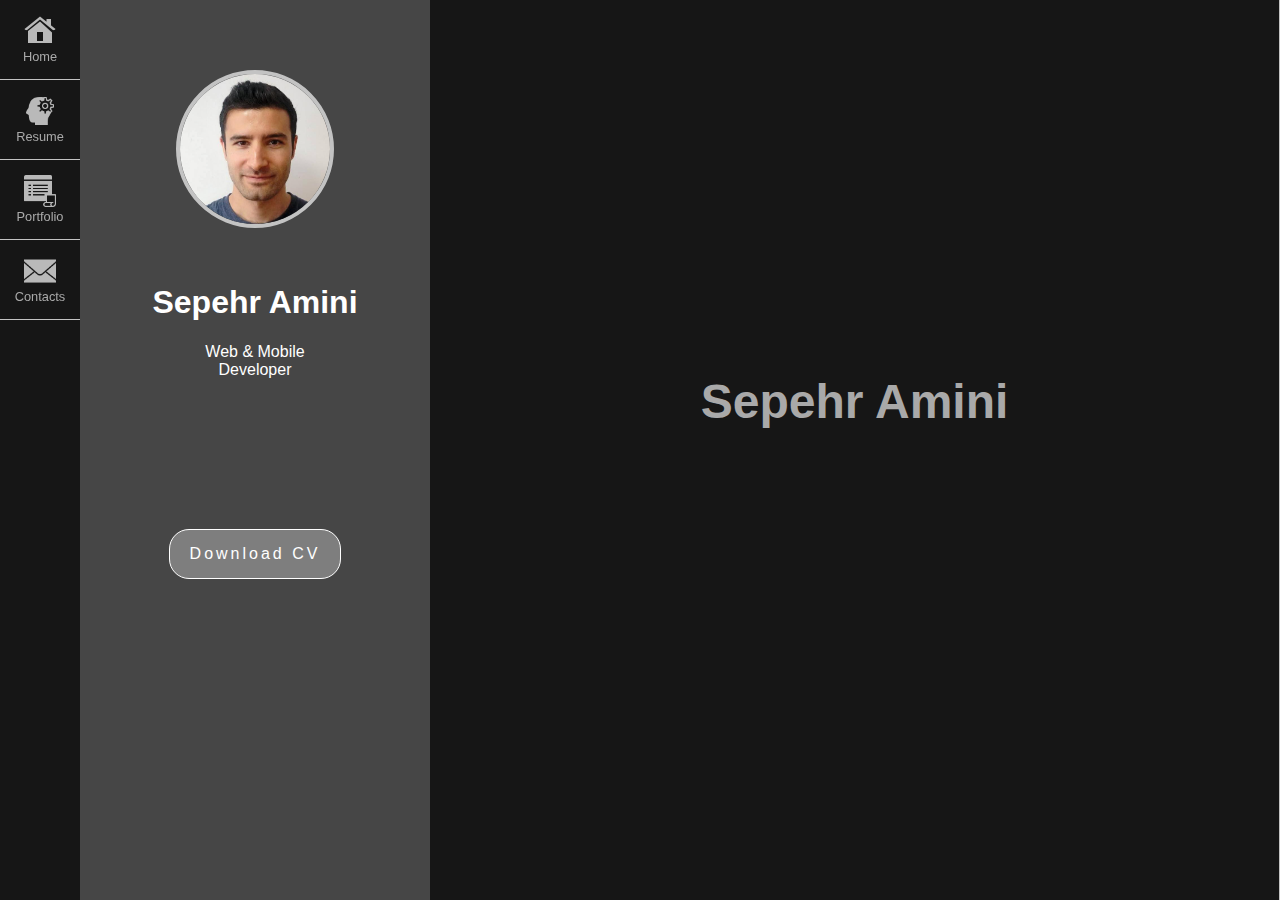
==== index.html @ 9ae67316 "site prima tetativo" ====
<!DOCTYPE html>
<html lang="en">

<head>
    <meta charset="UTF-8">
    <meta http-equiv="X-UA-Compatible" content="IE=edge">
    <meta name="viewport" content="width=device-width, initial-scale=1.0">
    <link rel="stylesheet" href="stylenew.css">

    <title>Sepehr Amini - Mobile App Developer</title>
</head>

<body>
    <div class="container">
        <img class="ham-img" src="images/hamburgerimg.jpg" alt="hamburger image" onclick="hamCover()">

        <!-- open open1 -->
        <div class="ctn" data-opnstate="0" onclick="openfun()" >

            <div class="listContainer">
                <div class="row" onclick="home1()">Home</div>
                <div class="row" onclick="resume()">Resume</div>
                <div class="row" onclick="portfolio()">Portfolio</div>
                <div class="row" onclick="contacts()" style="white-space: nowrap;">Contact me</div>
            </div>

            <div class="ctn_ham">

            </div>

            <div class="ctn_cl" onclick="closefun()">

                <div class="ctn_cl_close1">

                </div>

            </div>

        </div>


        <!-- home -->

        <div class="sidebar">
            <li>
                <ul onclick="homeBig()" ><img class="homeimg" src="images/icons8-home-64.png" style="transform: rotate(0deg);">
                    <p>Home</p>
                </ul>
                <ul onclick="resumeBig()" ><img class="homeimg" src="images/icons8-development-skill-50.png" style="transform: rotate(0deg);">
                    <p>Resume</p>
                </ul>
                <ul onclick="portfolioBig()" ><img class="homeimg" src="images/icons8-property-script-50.png" style="transform: rotate(0deg);">
                    <p>Portfolio</p>
                </ul>
                <ul onclick="contactsBig()" ><img class="homeimg" src="images/icons8-secured-letter-50.png" style="transform: rotate(0deg);">
                    <p>Contacts</p>
                </ul>
            </li>
        </div>


        <div class="immagine">
            <img src="images/axeman.png" alt="Profile Photo">
            <h1>Sepehr Amini</h1>
            <div class="st1" style="width: 100px;">Web & Mobile Developer </div>
            <a class="button1" href='cvmarzo2023.pdf' target="_blank">Download CV</a>
        </div>

        <div class="centrale">
            <div class="home"  >
                <h1>Sepehr Amini</h1>
                <div class="stContainer">
                    <div class="st1"> Developer </div>
                    <div class="st2"> Web </div>
                    <div class="st3"> Mobile </div>
                </div>

                <a class="button2" href='cvmarzo2023.pdf' target="_blank">Download CV</a>

            </div>

            <!-- resume -->

            <div class="resume-contenuto" >
                <div class="education">
                    <h3>Education</h3>
                    <div class="princi">
                        <div class="left-part">
                            <p class="princi-anno">2020-2021</p>
                            <div class="cerchio"></div>
                            <p class="princi-desc0">IFOA - Training Institute of Corporate Professionals</p>
                        </div>
                        <div class="right-part">
                            <p class="princi-desc1">Developer for web applications and mobile</p>
                            <p class="princi-desc2">In this course I learned the
                                basics of programming, with a focus on OOP. The main
                                focus of the course was learning how to program in Java
                                and applying that knowledge in Android Studio. We have
                                also been given knowledge
                                of Front End (HTML, Javascript,Css), SQL, Cyber security.</p>
                        </div>
                    </div>

                    <div class="princi">
                        <div class="left-part">
                            <p class="princi-anno">2017-2021</p>
                            <p class="princi-desc0">Conservatory of music "Luigi Cherubini"</p>
                            <div class="cerchio"></div>
                        </div>
                        <div class="right-part">
                            <p class="princi-desc1">Developer for audio applications</p>
                            <p class="princi-desc2">Master of Electronic music. In this course I learned to program with visual
                                 programming languages for music 
                                 and multimedia like MSP-MAX and PureData.</p>
                        </div>
                    </div>
                    <h3>Experience</h3>
                    <div class="princi">
                        <div class="left-part">
                            <p class="princi-anno">2021 - Current</p>
                            <p class="princi-desc0">MMInformatica Company</p>
                            <div class="cerchio"></div>
                        </div>
                        <div class="right-part">
                            <p class="princi-desc1">Softwar Developer</p>
                            <p class="princi-desc2">DMH project.
                                https://mminformatica.it/</p>
                        </div>
                    </div>
                </div>

                <div class="skill">
                    <h3>Coding Skills</h3>
                    <div class="contenitore_componente">
                        <p class="skill_name">Javascript</p>
                        <p class="percentuale">80%</p>
                        <div class="shape_border">
                            <div class="pr_shape" style="animation: ottanta 1s ease-in-out forwards;"></div>
                        </div>
                    </div>

                    <div class="contenitore_componente">
                        <p class="skill_name">PHP</p>
                        <p class="percentuale">60%</p>
                        <div class="shape_border">
                            <div class="pr_shape" style="animation: sessanta 1s ease-in-out forwards;">
                            </div>
                        </div>
                    </div>

                    <div class="contenitore_componente">
                        <p class="skill_name">HTML/Css</p>
                        <p class="percentuale">80%</p>
                        <div class="shape_border">
                            <div class="pr_shape" style="animation: ottanta 1s ease-in-out forwards;"></div>
                        </div>
                    </div>

                    <div class="contenitore_componente">
                        <p class="skill_name">Java</p>
                        <p class="percentuale">75%</p>
                        <div class="shape_border">
                            <div class="pr_shape" style="animation: settantacinque 1s ease-in-out forwards;">
                            </div>
                        </div>
                    </div>

                    <div class="contenitore_componente">
                        <p class="skill_name">Sql</p>
                        <p class="percentuale">70%</p>
                        <div class="shape_border">
                            <div class="pr_shape" style="animation: settanta 1s ease-in-out forwards;">
                            </div>
                        </div>
                    </div>

                    <div class="contenitore_componente">
                        <p class="skill_name">cycling74 - MAX</p>
                        <p class="percentuale">70%</p>
                        <div class="shape_border">
                            <div class="pr_shape" style="animation: settanta 1s ease-in-out forwards;">
                            </div>
                        </div>
                    </div>

                    <div class="contenitore_componente">
                        <p class="skill_name">C#</p>
                        <p class="percentuale">30%</p>
                        <div class="shape_border">
                            <div class="pr_shape" style="animation: trenta 1s ease-in-out forwards;"></div>
                        </div>
                    </div>

                    <div class="contenitore_componente">
                        <p class="skill_name">C++</p>
                        <p class="percentuale">30%</p>
                        <div class="shape_border">
                            <div class="pr_shape" style="animation: trenta 1s ease-in-out forwards;"></div>
                        </div>
                    </div>
                
                    <h3>IDE</h3>
                    <div class="contenitore_componente">
                        <p class="skill_name">Visual Studio Code</p>
                        <p class="percentuale">90%</p>
                        <div class="shape_border">
                            <div class="pr_shape" style="width: 90%;"></div>
                        </div>
                    </div>

                    <div class="contenitore_componente">
                        <p class="skill_name">Android Studio</p>
                        <p class="percentuale">80%</p>
                        <div class="shape_border">
                            <div class="pr_shape" style="width: 80%;"></div>
                        </div>
                    </div>

                    <div class="contenitore_componente">
                        <p class="skill_name">Eclipse</p>
                        <p class="percentuale">80%</p>
                        <div class="shape_border">
                            <div class="pr_shape" style="width: 80%;"></div>
                        </div>
                    </div>

                    <div class="contenitore_componente">
                        <p class="skill_name">PhpStorm</p>
                        <p class="percentuale">70%</p>
                        <div class="shape_border">
                            <div class="pr_shape" style="width: 70%;"></div>
                        </div>
                    </div>
               
                    <h3>Editing Audio-Video</h3>
                    <div class="contenitore_componente">
                        <p class="skill_name">Ableton Live</p>
                        <p class="percentuale">70%</p>
                        <div class="shape_border">
                            <div class="pr_shape" style="width: 70%;"></div>
                        </div>
                    </div>

                    <div class="contenitore_componente">
                        <p class="skill_name">iZotope RX</p>
                        <p class="percentuale">80%</p>
                        <div class="shape_border">
                            <div class="pr_shape" style="width: 80%;"></div>
                        </div>
                    </div>

                    <div class="contenitore_componente">
                        <p class="skill_name">Adobe Premiere</p>
                        <p class="percentuale">70%</p>
                        <div class="shape_border">
                            <div class="pr_shape" style="width: 70%;"></div>
                        </div>
                    </div>

                    <div class="contenitore_componente">
                        <p class="skill_name">Adobe Photoshop</p>
                        <p class="percentuale">70%</p>
                        <div class="shape_border">
                            <div class="pr_shape" style="width: 70%;"></div>
                        </div>
                    </div>
                </div>

            </div>




            <!-- portfoglio -->
            <div class="portfolio" >
                <div class="flexportfolio">
                    <h2>Portfolio</h2>
                    <div class="portfolio_element">
                        <figure>
                            <a href="http://amini.netsons.org/calc/index.html" target="_blank"><img
                                    src='images/calculator.jpg'></a>
                            <figcaption>Calculator with 3 different themes. Html - Css - JavaScript.</figcaption>
                        </figure>
                    </div>

                    <div class="portfolio_element">
                        <figure>
                            <a href="http://amini.netsons.org/snake_game/SnakeGameIndex.php" target="_blank"><img
                                    src='images/SnakeGame.jpg' alt='snake game image'
                                    style="border: 1px solid rgba(100,100,100,0.5);"></a>
                            <figcaption>Snake game. Html - Css - JavaScript.</figcaption>
                        </figure>
                    </div>

                    <div class="portfolio_element">
                        <figure>
                            <a href="https://amini.netsons.org/web_design/index.php" target="_blank"><img
                                    src='images/loopstudio.jpg' alt='web site image'></a>
                            <figcaption>Responsive web design. Html - Css - JavaScript</figcaption>
                        </figure>
                    </div>

                </div>
            </div>



            <!-- contact me -->
            <div class="contact_me">

                <form action="contactme.php" method="post">

                    <div class="typeanime">
                        How can I help you?
                    </div>

                    <input autocomplete="off" type="text" id="fname" name="Fullname" placeholder="Full name..">

                    <input autocomplete="off" type="text" id="e_mail" name="Email" placeholder="Your Email..">

                    <input autocomplete="off" type="text" id="subject_id" name="Subject" placeholder="Subject..">

                    <textarea id="message_id" name="message" placeholder="Write something.."
                        style="height:200px"></textarea>

                    <button type="submit" class="submitbtn">Send</button>
                </form>
            </div>

        </div>
       
       
        
</body>
<script src="script.js"></script>
<script src="script-big.js"></script>

</html>
---- stylenew.css ----
@-webkit-keyframes trY_close {
  from {
    height: 95%;
    width: 90%;
    left: 4%;
  }
  to {
    height: 3%;
    width: 90%;
    left: 4%;
  }
}

@keyframes trY_close {
  from {
    height: 95%;
    width: 90%;
    left: 4%;
  }
  to {
    height: 3%;
    width: 90%;
    left: 4%;
  }
}

@-webkit-keyframes menuWitdhOpen {
  from {
    width: 0%;
  }
  to {
    width: 80%;
  }
}

@keyframes menuWitdhOpen {
  from {
    width: 0%;
  }
  to {
    width: 80%;
  }
}

@-webkit-keyframes menuWitdhClose {
  from {
    width: 80%;
  }
  to {
    width: 0%;
  }
}

@keyframes menuWitdhClose {
  from {
    width: 80%;
  }
  to {
    width: 0%;
  }
}

@-webkit-keyframes fadeOut {
  25% {
    opacity: 100%;
  }
  50% {
    opacity: 0%;
  }
}

@keyframes fadeOut {
  25% {
    opacity: 100%;
  }
  50% {
    opacity: 0%;
  }
}

@-webkit-keyframes trX_close {
  from {
    left: 4%;
    width: 90%;
  }
  to {
    left: 86%;
    width: 8%;
  }
}

@keyframes trX_close {
  from {
    left: 4%;
    width: 90%;
  }
  to {
    left: 86%;
    width: 8%;
  }
}

@-webkit-keyframes home-animate-open {
  from {
    width: 0%;
  }
  to {
    width: 100%;
  }
}

@keyframes home-animate-open {
  from {
    width: 0%;
  }
  to {
    width: 100%;
  }
}

@-webkit-keyframes home-animate-close {
  from {
    width: 100%;
  }
  to {
    width: 0%;
  }
}

@keyframes home-animate-close {
  from {
    width: 100%;
  }
  to {
    width: 0%;
  }
}

@-webkit-keyframes trX {
  100% {
    left: 4%;
    width: 90%;
  }
}

@keyframes trX {
  100% {
    left: 4%;
    width: 90%;
  }
}

@-webkit-keyframes trY {
  100% {
    height: 95%;
  }
}

@keyframes trY {
  100% {
    height: 95%;
  }
}

@-webkit-keyframes freccia {
  0% {
    opacity: 0.5;
  }
  100% {
    opacity: 1;
  }
}

@keyframes freccia {
  0% {
    opacity: 0.5;
  }
  100% {
    opacity: 1;
  }
}

@-webkit-keyframes typewriter {
  from {
    width: 0;
  }
  to {
    width: 24em;
  }
}

@keyframes typewriter {
  from {
    width: 0;
  }
  to {
    width: 24em;
  }
}

@-webkit-keyframes ottanta {
  from {
    width: 0;
  }
  to {
    width: 80%;
  }
}

@keyframes ottanta {
  from {
    width: 0;
  }
  to {
    width: 80%;
  }
}

@-webkit-keyframes trenta {
  from {
    width: 0;
  }
  to {
    width: 30%;
  }
}

@keyframes trenta {
  from {
    width: 0;
  }
  to {
    width: 30%;
  }
}

@-webkit-keyframes sessanta {
  from {
    width: 0;
  }
  to {
    width: 60%;
  }
}

@keyframes sessanta {
  from {
    width: 0;
  }
  to {
    width: 60%;
  }
}

@-webkit-keyframes settantacinque {
  from {
    width: 0;
  }
  to {
    width: 75%;
  }
}

@keyframes settantacinque {
  from {
    width: 0;
  }
  to {
    width: 75%;
  }
}

@-webkit-keyframes settanta {
  from {
    width: 0;
  }
  to {
    width: 70%;
  }
}

@keyframes settanta {
  from {
    width: 0;
  }
  to {
    width: 70%;
  }
}

html,
body {
  background: #161616;
  margin: 0;
  padding: 0;
  border: 0;
  width: 100%;
  height: -webkit-fit-content;
  height: -moz-fit-content;
  height: fit-content;
  box-sizing: border-box;
  -webkit-box-sizing: border-box;
  box-sizing: border-box;
  font-family: Helvetica, sans-serif;
  color: darkgrey;
}

*,
*::before,
*::after {
  -webkit-box-sizing: border-box;
  box-sizing: inherit;
}

@keyframes trY_close {
  from {
    height: 95%;
    width: 90%;
    left: 4%;
  }
  to {
    height: 3%;
    width: 90%;
    left: 4%;
  }
}

@keyframes menuWitdhOpen {
  from {
    width: 0%;
  }
  to {
    width: 80%;
  }
}

@keyframes menuWitdhClose {
  from {
    width: 80%;
  }
  to {
    width: 0%;
  }
}

@keyframes fadeOut {
  25% {
    opacity: 100%;
  }
  50% {
    opacity: 0%;
  }
}

@keyframes trX_close {
  from {
    left: 4%;
    width: 90%;
  }
  to {
    left: 86%;
    width: 8%;
  }
}

@keyframes home-animate-open {
  from {
    width: 0%;
  }
  to {
    width: 100%;
  }
}

@keyframes home-animate-close {
  from {
    width: 100%;
  }
  to {
    width: 0%;
  }
}

@keyframes trX {
  100% {
    left: 4%;
    width: 90%;
  }
}

@keyframes trY {
  100% {
    height: 95%;
  }
}

@keyframes freccia {
  0% {
    opacity: 0.5;
  }
  100% {
    opacity: 1;
  }
}

@keyframes typewriter {
  from {
    width: 0;
  }
  to {
    width: 24em;
  }
}

@keyframes ottanta {
  from {
    width: 0;
  }
  to {
    width: 80%;
  }
}

@keyframes trenta {
  from {
    width: 0;
  }
  to {
    width: 30%;
  }
}

@keyframes sessanta {
  from {
    width: 0;
  }
  to {
    width: 60%;
  }
}

@keyframes settantacinque {
  from {
    width: 0;
  }
  to {
    width: 75%;
  }
}

@keyframes settanta {
  from {
    width: 0;
  }
  to {
    width: 70%;
  }
}

.shape_border {
  width: 100%;
  height: 10px;
  border: solid #a6fcff 1px;
  display: -webkit-box;
  display: -ms-flexbox;
  display: flex;
  -webkit-box-align: center;
      -ms-flex-align: center;
          align-items: center;
  -webkit-box-pack: left;
      -ms-flex-pack: left;
          justify-content: left;
  border-radius: 5px;
}

.shape_border .pr_shape {
  width: 80%;
  height: 5px;
  background: #a6fcff;
  margin: 2px;
  border-radius: 5px;
}

.contenitore_componente {
  margin-bottom: 15px;
}

.contenitore_componente p {
  display: inline-block;
  margin: 0 0 3px 0 !important;
  font-size: small;
}

.contenitore_componente .percentuale {
  float: right;
}

.contenitore_componente .skill_name {
  font-weight: 600;
  color: #e2e2e2;
  font-size: normal !important;
}

figcaption {
  text-align: center;
  width: 50%;
  margin: 10px auto 30px auto;
}

figure img {
  width: 50% !important;
  margin-top: 30px;
  /* offset-x | offset-y | blur-radius | spread-radius | color */
  -webkit-box-shadow: 0px 0px 30px 0px #c3c3c3;
          box-shadow: 0px 0px 30px 0px #c3c3c3;
  border-radius: 20px;
}

.portfolio {
  position: relative;
  height: 100%;
  padding: 10%;
  width: 100%;
  margin: 0 auto;
  min-width: 250px;
  text-align: center;
}

.portfolio .flexportfolio {
  width: 100%;
  display: -webkit-box;
  display: -ms-flexbox;
  display: flex;
  -webkit-box-orient: vertical;
  -webkit-box-direction: normal;
      -ms-flex-direction: column;
          flex-direction: column;
  margin-top: 50px;
}

.portfolio .flexportfolio h2 {
  position: absolute;
  top: 0px;
  margin-top: 70px;
  padding: 0;
}

/*.separatoreline {
    position: relative;
    width: 20px;
    margin: 20px auto;
    background: rgb(92, 92, 92);
    height: 1px;
}*/
@keyframes trY_close {
  from {
    height: 95%;
    width: 90%;
    left: 4%;
  }
  to {
    height: 3%;
    width: 90%;
    left: 4%;
  }
}

@keyframes menuWitdhOpen {
  from {
    width: 0%;
  }
  to {
    width: 80%;
  }
}

@keyframes menuWitdhClose {
  from {
    width: 80%;
  }
  to {
    width: 0%;
  }
}

@keyframes fadeOut {
  25% {
    opacity: 100%;
  }
  50% {
    opacity: 0%;
  }
}

@keyframes trX_close {
  from {
    left: 4%;
    width: 90%;
  }
  to {
    left: 86%;
    width: 8%;
  }
}

@keyframes home-animate-open {
  from {
    width: 0%;
  }
  to {
    width: 100%;
  }
}

@keyframes home-animate-close {
  from {
    width: 100%;
  }
  to {
    width: 0%;
  }
}

@keyframes trX {
  100% {
    left: 4%;
    width: 90%;
  }
}

@keyframes trY {
  100% {
    height: 95%;
  }
}

@keyframes freccia {
  0% {
    opacity: 0.5;
  }
  100% {
    opacity: 1;
  }
}

@keyframes typewriter {
  from {
    width: 0;
  }
  to {
    width: 24em;
  }
}

@keyframes ottanta {
  from {
    width: 0;
  }
  to {
    width: 80%;
  }
}

@keyframes trenta {
  from {
    width: 0;
  }
  to {
    width: 30%;
  }
}

@keyframes sessanta {
  from {
    width: 0;
  }
  to {
    width: 60%;
  }
}

@keyframes settantacinque {
  from {
    width: 0;
  }
  to {
    width: 75%;
  }
}

@keyframes settanta {
  from {
    width: 0;
  }
  to {
    width: 70%;
  }
}

.typeanime {
  overflow: hidden;
  white-space: nowrap;
  margin-bottom: 15px;
  text-align: left;
  font-size: larger;
  -webkit-animation: typewriter 4s steps(44) 0.5s 0.44 normal both;
          animation: typewriter 4s steps(44) 0.5s 0.44 normal both;
}

.contact_me {
  width: 100%;
}

form {
  height: 100vh;
  position: relative;
  display: -webkit-box;
  display: -ms-flexbox;
  display: flex;
  -webkit-box-align: center;
      -ms-flex-align: center;
          align-items: center;
  -webkit-box-pack: center;
      -ms-flex-pack: center;
          justify-content: center;
  -webkit-box-orient: vertical;
  -webkit-box-direction: normal;
      -ms-flex-direction: column;
          flex-direction: column;
  top: 0;
  width: 80%;
  font-size: normal;
  margin: 0 auto;
  max-width: 650px;
}

form * {
  border-radius: 3px;
}

input:focus,
textarea:focus,
select:focus {
  outline: none;
}

input {
  margin-bottom: 10px;
  background: #2a2a2a;
  color: white;
  padding: 7px 8px;
  line-height: 10px;
  border-style: none;
  width: 90%;
}

.submitbtn {
  display: block;
  clear: both;
  color: #b8b8b8;
  width: 100px;
  margin: 0 auto;
  margin-top: 20px;
  height: 30px;
  border-radius: 5px;
  background-color: #313131;
}

#message_id {
  width: 90%;
  background: #2a2a2a;
  color: #bdbdbd;
  resize: none;
  padding: 5px 8px;
  border-style: none;
}

.ham-img {
  position: fixed;
  width: 48px !important;
  height: 3.9%;
  top: 2.2%;
  left: 0;
  margin-left: 86%;
  z-index: 2;
}

.ctn {
  position: fixed;
  width: 8%;
  height: 3%;
  top: 2.5%;
  left: 86%;
  display: -webkit-box;
  display: -ms-flexbox;
  display: flex;
  -webkit-box-align: center;
      -ms-flex-align: center;
          align-items: center;
  border-top: solid 2px #8a8a8a;
  border-bottom: solid 2px #8a8a8a;
  overflow: hidden;
}

.ctn .listContainer {
  position: absolute;
  width: 80%;
  min-width: 300px;
  height: 50%;
  top: 40px;
  left: 0;
  right: 0;
  margin: 0 auto;
  display: none;
}

.ctn .listContainer .row {
  overflow: hidden;
  display: -webkit-box;
  display: -ms-flexbox;
  display: flex;
  -webkit-box-align: center;
      -ms-flex-align: center;
          align-items: center;
  -webkit-box-pack: left;
      -ms-flex-pack: left;
          justify-content: left;
  width: 0%;
  height: 10%;
  border-right: solid 1px #929292;
  cursor: pointer;
  font-size: 1.2rem;
}

.ctn .listOpen {
  -webkit-box-orient: vertical;
  -webkit-box-direction: normal;
      -ms-flex-direction: column;
          flex-direction: column;
  display: -webkit-box;
  display: -ms-flexbox;
  display: flex;
  -webkit-box-align: center;
      -ms-flex-align: center;
          align-items: center;
  -ms-flex-pack: distribute;
      justify-content: space-around;
}

.ctn .widthUp {
  -webkit-animation: menuWitdhOpen 0.2s ease-in-out forwards;
          animation: menuWitdhOpen 0.2s ease-in-out forwards;
}

.ctn .widthDown {
  -webkit-animation: menuWitdhClose 0.2s ease-in-out forwards;
          animation: menuWitdhClose 0.2s ease-in-out forwards;
}

.ctn.open {
  z-index: 1;
  -webkit-animation: trX 0.2s ease-in-out forwards;
          animation: trX 0.2s ease-in-out forwards;
}

.ctn.open.open1 {
  left: 4%;
  width: 90%;
  background: #161616;
  -webkit-animation: trY 0.5s ease-in-out forwards;
          animation: trY 0.5s ease-in-out forwards;
}

.ctn.goUp {
  z-index: 1;
  background: #161616;
  -webkit-animation: trY_close 0.5s ease-in-out forwards;
          animation: trY_close 0.5s ease-in-out forwards;
}

.ctn.turnBack {
  -webkit-animation: trX_close 0.2s ease-in-out forwards;
          animation: trX_close 0.2s ease-in-out forwards;
}

.ctn_cl {
  display: none;
  position: absolute;
  top: 92%;
  left: 0;
  right: 0;
  margin: 0 auto;
  width: 45px;
  height: 20px;
  overflow: hidden;
  cursor: pointer;
}

.ctn_cl_close1 {
  width: 50px;
  height: 50px;
  border: solid #929292 3px;
  border-radius: 2px;
  -webkit-transform: translateX(-2px) translateY(14px) rotate(45deg);
          transform: translateX(-2px) translateY(14px) rotate(45deg);
}

.ctn_cl.open {
  display: inline-block;
  -webkit-animation: freccia 1s alternate infinite;
          animation: freccia 1s alternate infinite;
}

.ctn_cl.hide {
  display: none;
}

.ctn_ham {
  background: #8a8a8a;
  width: 100%;
  height: 2px;
  border-radius: 3px;
}

.ctn_ham.open {
  -webkit-transition: all 0.7s ease-in-out;
  transition: all 0.7s ease-in-out;
  background-color: transparent;
}

.container {
  margin: 0;
  padding: 0;
  border: 0;
  width: 100%;
  height: -webkit-fit-content;
  height: -moz-fit-content;
  height: fit-content;
}

.container .centrale {
  height: -webkit-fit-content;
  height: -moz-fit-content;
  height: fit-content;
  top: 0;
  left: 430px;
  position: relative;
  display: -webkit-box;
  display: -ms-flexbox;
  display: flex;
  -webkit-box-align: center;
      -ms-flex-align: center;
          align-items: center;
  -webkit-box-pack: center;
      -ms-flex-pack: center;
          justify-content: center;
  -webkit-box-orient: vertical;
  -webkit-box-direction: normal;
      -ms-flex-direction: column;
          flex-direction: column;
  border-right: solid #c3c3c3 1px;
  overflow: hidden;
}

.container .centrale .home {
  white-space: nowrap;
  height: 100vh;
  width: 100%;
  display: -webkit-box;
  display: -ms-flexbox;
  display: flex;
  -webkit-box-align: center;
      -ms-flex-align: center;
          align-items: center;
  -webkit-box-pack: center;
      -ms-flex-pack: center;
          justify-content: center;
  -webkit-box-orient: vertical;
  -webkit-box-direction: normal;
      -ms-flex-direction: column;
          flex-direction: column;
}

.container .centrale .home h1 {
  margin-top: 0;
  margin-bottom: .8rem;
  font-size: 3rem;
}

.container .centrale .home .stContainer {
  width: -webkit-fit-content;
  width: -moz-fit-content;
  width: fit-content;
  height: -webkit-fit-content;
  height: -moz-fit-content;
  height: fit-content;
  text-align: center;
}

.container .centrale .home .stContainer .st1,
.container .centrale .home .stContainer .st2,
.container .centrale .home .stContainer .st3 {
  position: relative;
  padding: 0;
  margin: 0;
  opacity: 0%;
}

.container .centrale .home .stContainer .st1 {
  font-size: 1.5rem;
  -webkit-animation: fadeOut 9s infinite;
          animation: fadeOut 9s infinite;
  color: #a6fcff;
}

.container .centrale .home .stContainer .st2 {
  top: -1.7rem;
  -webkit-animation: fadeOut 9s infinite;
          animation: fadeOut 9s infinite;
  -webkit-animation-delay: 3s;
          animation-delay: 3s;
  font-size: 1.5rem;
}

.container .centrale .home .stContainer .st3 {
  top: -3.4rem;
  -webkit-animation: fadeOut 9s infinite;
          animation: fadeOut 9s infinite;
  -webkit-animation-delay: 6s;
          animation-delay: 6s;
  font-size: 1.5rem;
}

.container .centrale .resume-contenuto {
  margin: 0;
  margin-top: 50px;
  display: -ms-grid;
  display: grid;
  position: relative;
  left: 0;
  top: 0;
  width: 70%;
  -ms-grid-columns: 1fr 1fr;
      grid-template-columns: 1fr 1fr;
  -webkit-column-gap: 50px;
          column-gap: 50px;
}

.container .centrale .resume-contenuto .skill {
  max-width: 100%;
  min-width: 300px;
}

.container .centrale .resume-contenuto .education {
  max-width: 100%;
  min-width: 350px;
}

.container .centrale .resume-contenuto .education .princi {
  text-align: left;
  display: -ms-grid;
  display: grid;
  -ms-grid-columns: 1fr 1fr;
      grid-template-columns: 1fr 1fr;
}

.container .centrale .resume-contenuto .education .princi * {
  margin: 0;
}

.container .centrale .resume-contenuto .education .princi-desc1 {
  margin-bottom: 10px;
  margin-top: 5px;
  color: #c8c8c8;
  font-weight: 700;
}

.container .centrale .resume-contenuto .education .princi-desc0 {
  margin: 5px 0;
}

.container .centrale .resume-contenuto .education .princi .left-part {
  position: relative;
  padding-bottom: 10px;
  padding-top: 10px;
  margin-right: 15px;
  text-align: right;
}

.container .centrale .resume-contenuto .education .princi .left-part .cerchio {
  top: 10px;
  right: -22.5px;
  display: inline-block;
  position: absolute;
  width: 15px;
  height: 15px;
  background: #a6fcff;
  border-radius: 50%;
}

.container .centrale .resume-contenuto .education .princi .right-part {
  padding-bottom: 10px;
  padding-top: 4px;
  padding-left: 15px;
  border-left: solid #c3c3c3 1px;
}

.container .centrale .resume-contenuto .education .princi h3 {
  margin-top: 50px;
  position: relative;
  left: 0;
  margin-bottom: 20px;
  font-weight: 700;
}

.container .centrale .resume-contenuto .education.open-anime {
  -webkit-animation: home-animate-open 1s ease-in-out forwards;
          animation: home-animate-open 1s ease-in-out forwards;
}

.container .centrale .resume-contenuto .education.close-anime {
  -webkit-animation: home-animate-close 1s ease-in-out forwards;
          animation: home-animate-close 1s ease-in-out forwards;
}

.container .centrale .button2 {
  display: none;
  letter-spacing: 3px;
  padding: 15px 20px;
  color: white;
  background: #333333;
  border: solid white 1px;
  border-radius: 20px;
  cursor: pointer;
  margin-top: 100px;
  text-decoration: none;
}

.container .sidebar {
  height: 100%;
  width: -webkit-fit-content;
  width: -moz-fit-content;
  width: fit-content;
  position: fixed;
}

.container .sidebar li {
  height: 80px;
  width: 80px;
  list-style-type: none;
}

.container .sidebar ul {
  padding: 0;
  margin: 0;
  text-align: center;
  cursor: pointer;
  border-bottom: solid #c3c3c3 1px;
  display: -webkit-box;
  display: -ms-flexbox;
  display: flex;
  -webkit-box-align: center;
      -ms-flex-align: center;
          align-items: center;
  -webkit-box-pack: center;
      -ms-flex-pack: center;
          justify-content: center;
  -webkit-box-orient: vertical;
  -webkit-box-direction: normal;
      -ms-flex-direction: column;
          flex-direction: column;
  height: 100%;
  width: 100%;
  font-size: 0.8rem;
}

.container .sidebar ul p {
  padding-top: 2px;
  margin: 0;
}

.container .sidebar ul .homeimg {
  opacity: 0.7;
  position: relative;
  -webkit-filter: invert(1);
          filter: invert(1);
  width: 2rem;
}

.container .immagine {
  left: 0px;
  position: fixed;
  background: #464646;
  width: 350px;
  height: 100vh;
  display: -webkit-box;
  display: -ms-flexbox;
  display: flex;
  -webkit-box-align: center;
      -ms-flex-align: center;
          align-items: center;
  -webkit-box-pack: start;
      -ms-flex-pack: start;
          justify-content: flex-start;
  -webkit-box-orient: vertical;
  -webkit-box-direction: normal;
      -ms-flex-direction: column;
          flex-direction: column;
  color: white;
  min-width: 350px;
  text-align: center;
  top: 0;
  margin-left: 80px;
}

.container .immagine img {
  margin-top: 20%;
  margin-bottom: 10%;
  border-radius: 50%;
  width: 150px;
  -webkit-box-sizing: content-box;
          box-sizing: content-box;
  border: 4px solid #c3c3c3;
}

.container .immagine .button1 {
  letter-spacing: 3px;
  padding: 15px 20px;
  color: white;
  background: #7e7e7e;
  border: solid white 1px;
  border-radius: 20px;
  cursor: pointer;
  margin-top: 150px;
  text-decoration: none;
}
/*# sourceMappingURL=stylenew.css.map */
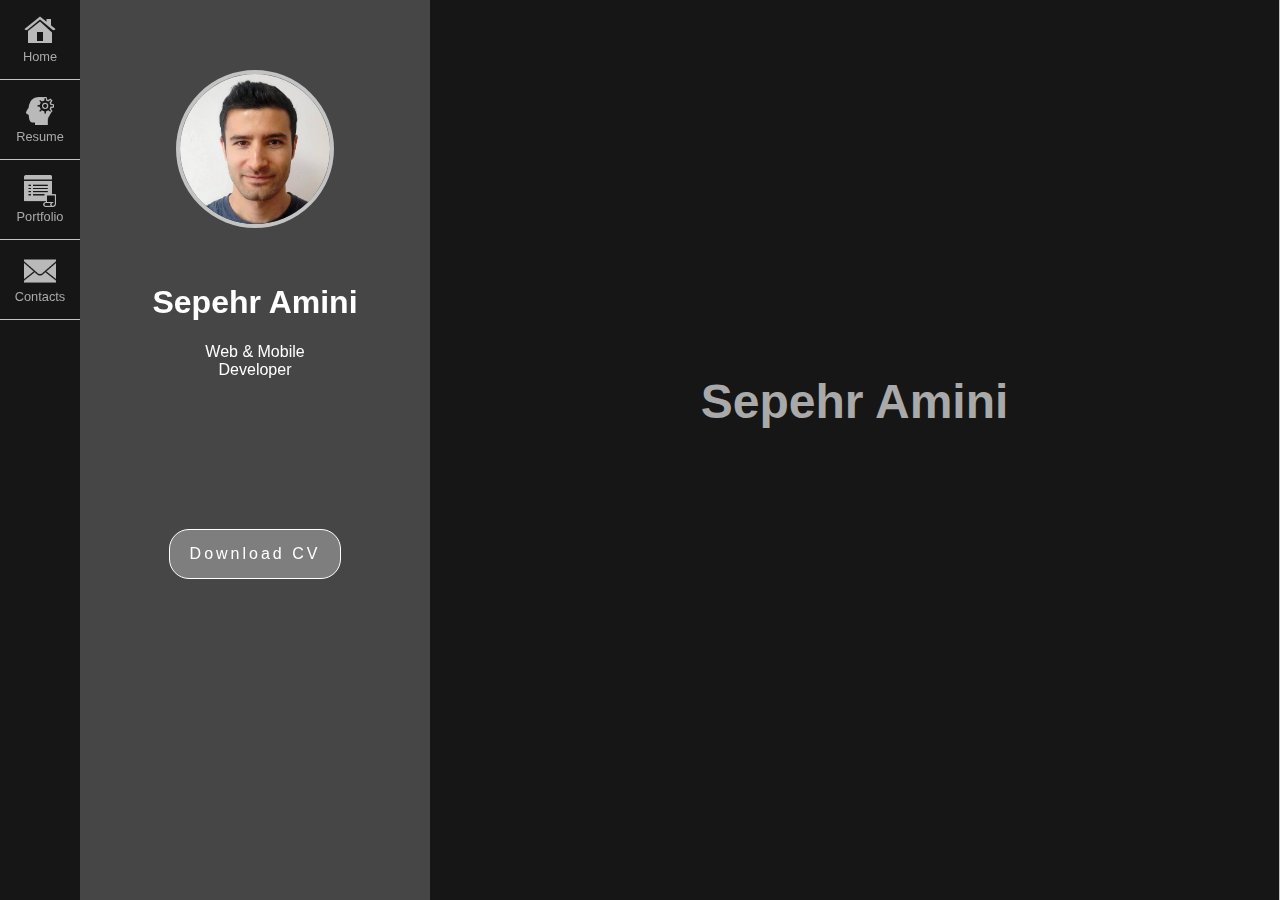
==== commit b860bcd2: "correzzioni" ====
--- a/index.html
+++ b/index.html
@@ -63,7 +63,7 @@
             <img src="images/axeman.png" alt="Profile Photo">
             <h1>Sepehr Amini</h1>
             <div class="st1" style="width: 100px;">Web & Mobile Developer </div>
-            <a class="button1" href='cvmarzo2023.pdf' target="_blank">Download CV</a>
+            <a class="button1" href='CV-sepehr-amini.pdf' target="_blank">Download CV</a>
         </div>
 
         <div class="centrale">
@@ -75,7 +75,7 @@
                     <div class="st3"> Mobile </div>
                 </div>
 
-                <a class="button2" href='cvmarzo2023.pdf' target="_blank">Download CV</a>
+                <a class="button2" href='CV-sepehr-amini.pdf' target="_blank">Download CV</a>
 
             </div>
 
@@ -117,7 +117,31 @@
                     <h3>Experience</h3>
                     <div class="princi">
                         <div class="left-part">
-                            <p class="princi-anno">2021 - Current</p>
+                            <p class="princi-anno">12/2022 - Current</p>
+                            <p class="princi-desc0">Purilian Company</p>
+                            <div class="cerchio"></div>
+                        </div>
+                        <div class="right-part">
+                            <p class="princi-desc1">Flutter Developer</p>
+                            <p class="princi-desc2">Purilian project.
+                                https://purilian.com/</p>
+                        </div>
+                    </div>
+                    <div class="princi">
+                        <div class="left-part">
+                            <p class="princi-anno">07/2022 - 12/2022</p>
+                            <p class="princi-desc0">Codeploy Company</p>
+                            <div class="cerchio"></div>
+                        </div>
+                        <div class="right-part">
+                            <p class="princi-desc1">Flutter Developer</p>
+                            <p class="princi-desc2">Multiple projects.
+                                https://codeploy.it/</p>
+                        </div>
+                    </div>
+                    <div class="princi">
+                        <div class="left-part">
+                            <p class="princi-anno">07/04/2021 - 30/06/2022</p>
                             <p class="princi-desc0">MMInformatica Company</p>
                             <div class="cerchio"></div>
                         </div>
@@ -132,6 +156,23 @@
                 <div class="skill">
                     <h3>Coding Skills</h3>
                     <div class="contenitore_componente">
+                        <p class="skill_name">Flutter</p>
+                        <p class="percentuale">90%</p>
+                        <div class="shape_border">
+                            <div class="pr_shape" style="animation: novanta 1s ease-in-out forwards;"></div>
+                        </div>
+                    </div>
+
+                    <div class="contenitore_componente">
+                        <p class="skill_name">PHP</p>
+                        <p class="percentuale">80%</p>
+                        <div class="shape_border">
+                            <div class="pr_shape" style="animation: ottanta 1s ease-in-out forwards;">
+                            </div>
+                        </div>
+                    </div>
+                   
+                    <div class="contenitore_componente">
                         <p class="skill_name">Javascript</p>
                         <p class="percentuale">80%</p>
                         <div class="shape_border">
@@ -139,14 +180,7 @@
                         </div>
                     </div>
 
-                    <div class="contenitore_componente">
-                        <p class="skill_name">PHP</p>
-                        <p class="percentuale">60%</p>
-                        <div class="shape_border">
-                            <div class="pr_shape" style="animation: sessanta 1s ease-in-out forwards;">
-                            </div>
-                        </div>
-                    </div>
+                    
 
                     <div class="contenitore_componente">
                         <p class="skill_name">HTML/Css</p>
@@ -275,6 +309,20 @@
             <div class="portfolio" >
                 <div class="flexportfolio">
                     <h2>Portfolio</h2>
+                    <div class="portfolio_element">
+                        <figure>
+                            <a href="https://play.google.com/store/apps/details?id=com.codeploy.supersepca" target="_blank"><img
+                                    src='images/sepca.webp'></a>
+                            <figcaption>Sepca - Flutter</figcaption>
+                        </figure>
+                    </div>
+                    <div class="portfolio_element">
+                        <figure>
+                            <a href="https://play.google.com/store/apps/details?id=com.amini.netsons.Notepass&hl=en&gl=US" target="_blank"><img
+                                    src='images/notepass.webp'></a>
+                            <figcaption>Password generator - Flutter</figcaption>
+                        </figure>
+                    </div>
                     <div class="portfolio_element">
                         <figure>
                             <a href="http://amini.netsons.org/calc/index.html" target="_blank"><img
--- a/stylenew.css
+++ b/stylenew.css
@@ -206,6 +206,14 @@
     width: 80%;
   }
 }
+@-webkit-keyframes novanta {
+  from {
+    width: 0;
+  }
+  to {
+    width: 90%;
+  }
+}
 
 @keyframes ottanta {
   from {
@@ -213,6 +221,14 @@
   }
   to {
     width: 80%;
+  }
+}
+@keyframes novanta {
+  from {
+    width: 0;
+  }
+  to {
+    width: 90%;
   }
 }
 
@@ -545,12 +561,12 @@
   padding: 0;
 }
 
-/*.separatoreline {
-    position: relative;
-    width: 20px;
-    margin: 20px auto;
-    background: rgb(92, 92, 92);
-    height: 1px;
+/*.separatoreline {
+    position: relative;
+    width: 20px;
+    margin: 20px auto;
+    background: rgb(92, 92, 92);
+    height: 1px;
 }*/
 @keyframes trY_close {
   from {
